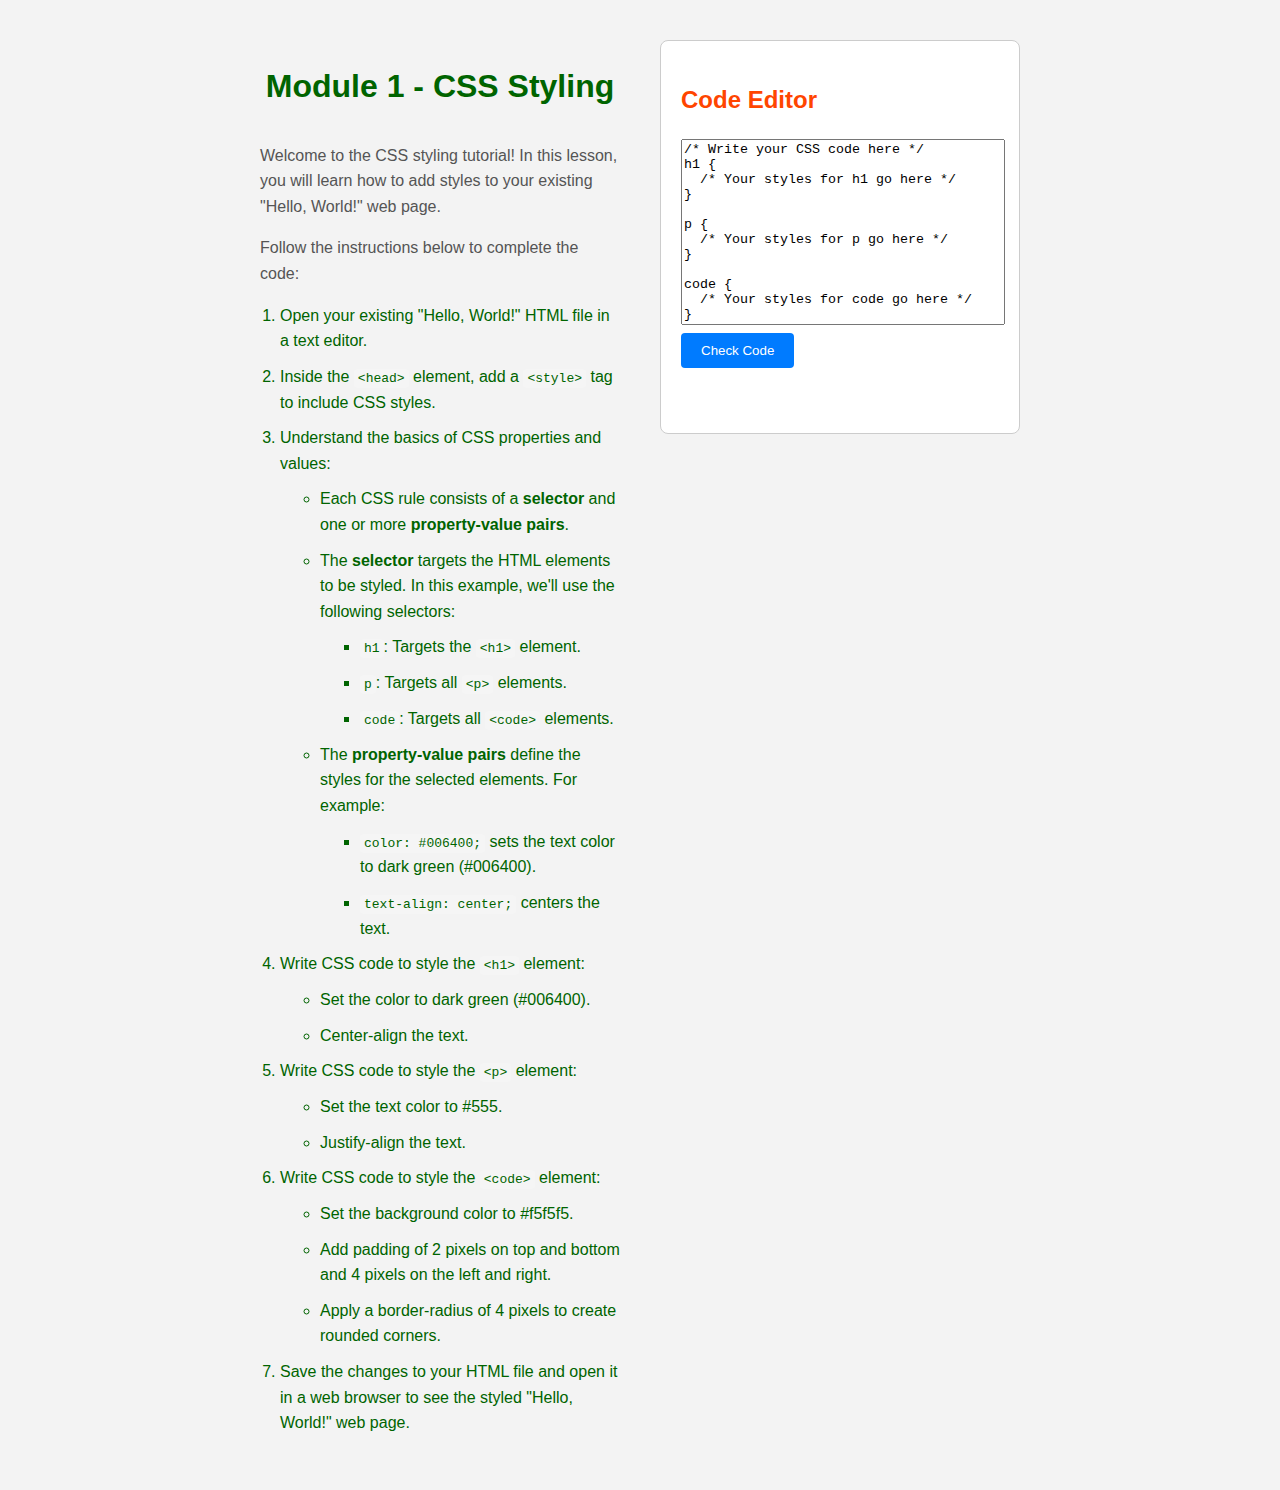
==== cssmodule1.html @ 3cfa12cb "Create cssmodule1.html" ====
<!DOCTYPE html>
<html>
<head>
   <title>HTML Introduction - CSS</title>
   <style>
       /* CSS styles for the body element */
       body {
           font-family: 'Arial', sans-serif;
           line-height: 1.6;
           max-width: 800px;
           margin: 0 auto;
           padding: 20px;
           background-color: #f3f3f3;
           color: #333;
       }

       /* CSS styles for the h1 element */
       h1 {
           color: #006400; /* Dark green */
           text-align: center; /* Centering the header */
           margin-bottom: 30px;
       }

       /* CSS styles for the h2 element */
       h2 {
           color: #ff4500; /* Orange-red */
       }

       /* CSS styles for the p element */
       p {
           color: #555;
       }

       /* CSS styles for the code element */
       code {
           background-color: #f5f5f5;
           padding: 2px 4px;
           border-radius: 4px;
       }

       /* CSS styles for the ordered list (ol) element */
       ol {
           padding-left: 20px;
       }

       /* CSS styles for the list items (li) */
       li {
           color: #006400; /* Dark green */
           margin-bottom: 10px;
       }

       /* CSS styles for the code container */
       .code-container {
           background-color: #ffffff;
           border: 1px solid #ccc;
           border-radius: 8px;
           padding: 20px;
       }

       /* CSS styles for the textarea element */
       textarea {
           width: 100%;
           resize: none;
           font-family: 'Courier New', monospace;
       }

       /* CSS styles for the button element */
       button {
           background-color: #007bff; /* Blue */
           color: #fff;
           border: none;
           padding: 10px 20px;
           border-radius: 4px;
           cursor: pointer;
       }

       /* CSS styles for the result div */
       #result {
           margin-top: 20px;
       }

       /* CSS styles for success messages */
       .success {
           color: #006400; /* Dark green */
       }

       /* CSS styles for error messages */
       .error {
           color: #ff4500; /* Orange-red */
       }

       /* Popup styles (You can keep them as they were) */
       .popup {
           position: relative;
           display: inline-block;
           cursor: pointer;
           -webkit-user-select: none;
           -moz-user-select: none;
           -ms-user-select: none;
           user-select: none;
       }

       .popup .popuptext {
           visibility: hidden;
           width: 160px;
           background-color: #555;
           color: #fff;
           text-align: center;
           border-radius: 6px;
           padding: 8px 0;
           position: absolute;
           z-index: 1;
           bottom: 125%;
           left: 50%;
           margin-left: -80px;
       }

       .popup .popuptext::after {
           content: "";
           position: absolute;
           top: 100%;
           left: 50%;
           margin-left: -5px;
           border-width: 5px;
           border-style: solid;
           border-color: #555 transparent transparent transparent;
       }

       .popup .show {
           visibility: visible;
           -webkit-animation: fadeIn 1s;
           animation: fadeIn 1s;
       }

       @-webkit-keyframes fadeIn {
           from { opacity: 0; } 
           to { opacity: 1; }
       }

       @keyframes fadeIn {
           from { opacity: 0; }
           to { opacity: 1; }
       }
   </style>
</head>
<body>
   <div style="display: flex;">
       <div style="width: 50%; padding: 20px;">
           <h1>Module 1 - CSS Styling</h1>
           <p>Welcome to the CSS styling tutorial! In this lesson, you will learn how to add styles to your existing "Hello, World!" web page.</p>
           <p>Follow the instructions below to complete the code:</p>
           <ol>
               <li>Open your existing "Hello, World!" HTML file in a text editor.</li>
               <li>Inside the <code>&lt;head&gt;</code> element, add a <code>&lt;style&gt;</code> tag to include CSS styles.</li>
               <li>Understand the basics of CSS properties and values:</li>
               <ul>
                   <li>Each CSS rule consists of a <b>selector</b> and one or more <b>property-value pairs</b>.</li>
                   <li>The <b>selector</b> targets the HTML elements to be styled. In this example, we'll use the following selectors:</li>
                   <ul>
                       <li><code>h1</code>: Targets the <code>&lt;h1&gt;</code> element.</li>
                       <li><code>p</code>: Targets all <code>&lt;p&gt;</code> elements.</li>
                       <li><code>code</code>: Targets all <code>&lt;code&gt;</code> elements.</li>
                   </ul>
                   <li>The <b>property-value pairs</b> define the styles for the selected elements. For example:</li>
                   <ul>
                       <li><code>color: #006400;</code> sets the text color to dark green (#006400).</li>
                       <li><code>text-align: center;</code> centers the text.</li>
                   </ul>
               </ul>
               <li>Write CSS code to style the <code>&lt;h1&gt;</code> element:</li>
               <ul>
                   <li>Set the color to dark green (#006400).</li>
                   <li>Center-align the text.</li>
               </ul>
               <li>Write CSS code to style the <code>&lt;p&gt;</code> element:</li>
               <ul>
                   <li>Set the text color to #555.</li>
                   <li>Justify-align the text.</li>
               </ul>
               <li>Write CSS code to style the <code>&lt;code&gt;</code> element:</li>
               <ul>
                   <li>Set the background color to #f5f5f5.</li>
                   <li>Add padding of 2 pixels on top and bottom and 4 pixels on the left and right.</li>
                   <li>Apply a border-radius of 4 pixels to create rounded corners.</li>
               </ul>
               <li>Save the changes to your HTML file and open it in a web browser to see the styled "Hello, World!" web page.</li>
           </ol>
       </div>
       <div style="width: 50%; padding: 20px;">
           <div class="code-container">
               <h2>Code Editor</h2>
               <textarea rows="12" cols="50" id="codeEditor">
/* Write your CSS code here */
h1 {
  /* Your styles for h1 go here */
}

p {
  /* Your styles for p go here */
}

code {
  /* Your styles for code go here */
}
               </textarea>
               <button onclick="checkCode()">Check Code</button>
               <div id="result"></div>
               <div class="popup">
                   <span class="popuptext" id="myPopup">
                       <button onclick="window.location.href = 'module4.html';">Next Module</button>
                   </span>
               </div>
           </div>
           <div id="hint"></div> <!-- Added the missing hintDiv -->
       </div>
   </div>

   <script>
       function checkCode() {
           const code = document.getElementById("codeEditor").value;
           const styleTag = document.createElement("style"); // Create a new style tag
           styleTag.innerHTML = code; // Apply the user's CSS code to the style tag

           // Remove any existing style tag
           const existingStyleTag = document.querySelector("style");
           if (existingStyleTag) {
               existingStyleTag.remove();
           }

           // Append the new style tag to the head element
           document.head.appendChild(styleTag);

           // Check if all expected styles are applied
           const h1 = document.querySelector("h1");
           const p = document.querySelector("p");
           const codeElement = document.querySelector("code");

           const h1Style = getComputedStyle(h1);
           const pStyle = getComputedStyle(p);
           const codeStyle = getComputedStyle(codeElement);

           const correctH1Style = "rgb(0, 102, 0)";
           const correctPStyle = "rgb(85, 85, 85)";
           const correctCodeStyle = "rgba(245, 245, 245, 0.6)";

           const resultDiv = document.getElementById("result");

           if (h1Style.color === correctH1Style &&
               h1Style.textAlign === "center" &&
               pStyle.color === correctPStyle &&
               pStyle.textAlign === "justify" &&
               codeStyle.backgroundColor === correctCodeStyle &&
               codeStyle.padding === "2px 4px" &&
               codeStyle.borderRadius === "4px"
           ) {
               resultDiv.innerHTML = "<p class='success'>Code is correct! You've completed the lesson.</p>";
               myFunction();
           } else {
               resultDiv.innerHTML = "<p class='error'>Code is incorrect. Please review the instructions and try again.</p>";
               showHint();
           }
       }

       function showHint() {
           const hintDiv = document.getElementById("hint");
           hintDiv.innerHTML = "<p class='hint'>Here's a hint: Check your CSS styles for the <code>&lt;h1&gt;</code>, <code>&lt;p&gt;</code>, and <code>&lt;code&gt;</code> elements. Make sure all the required CSS rules are included.</p>";
       }

       function myFunction() {
           var popup = document.getElementById("myPopup");
           popup.classList.toggle("show");
       }
   </script>
</body>
</html>
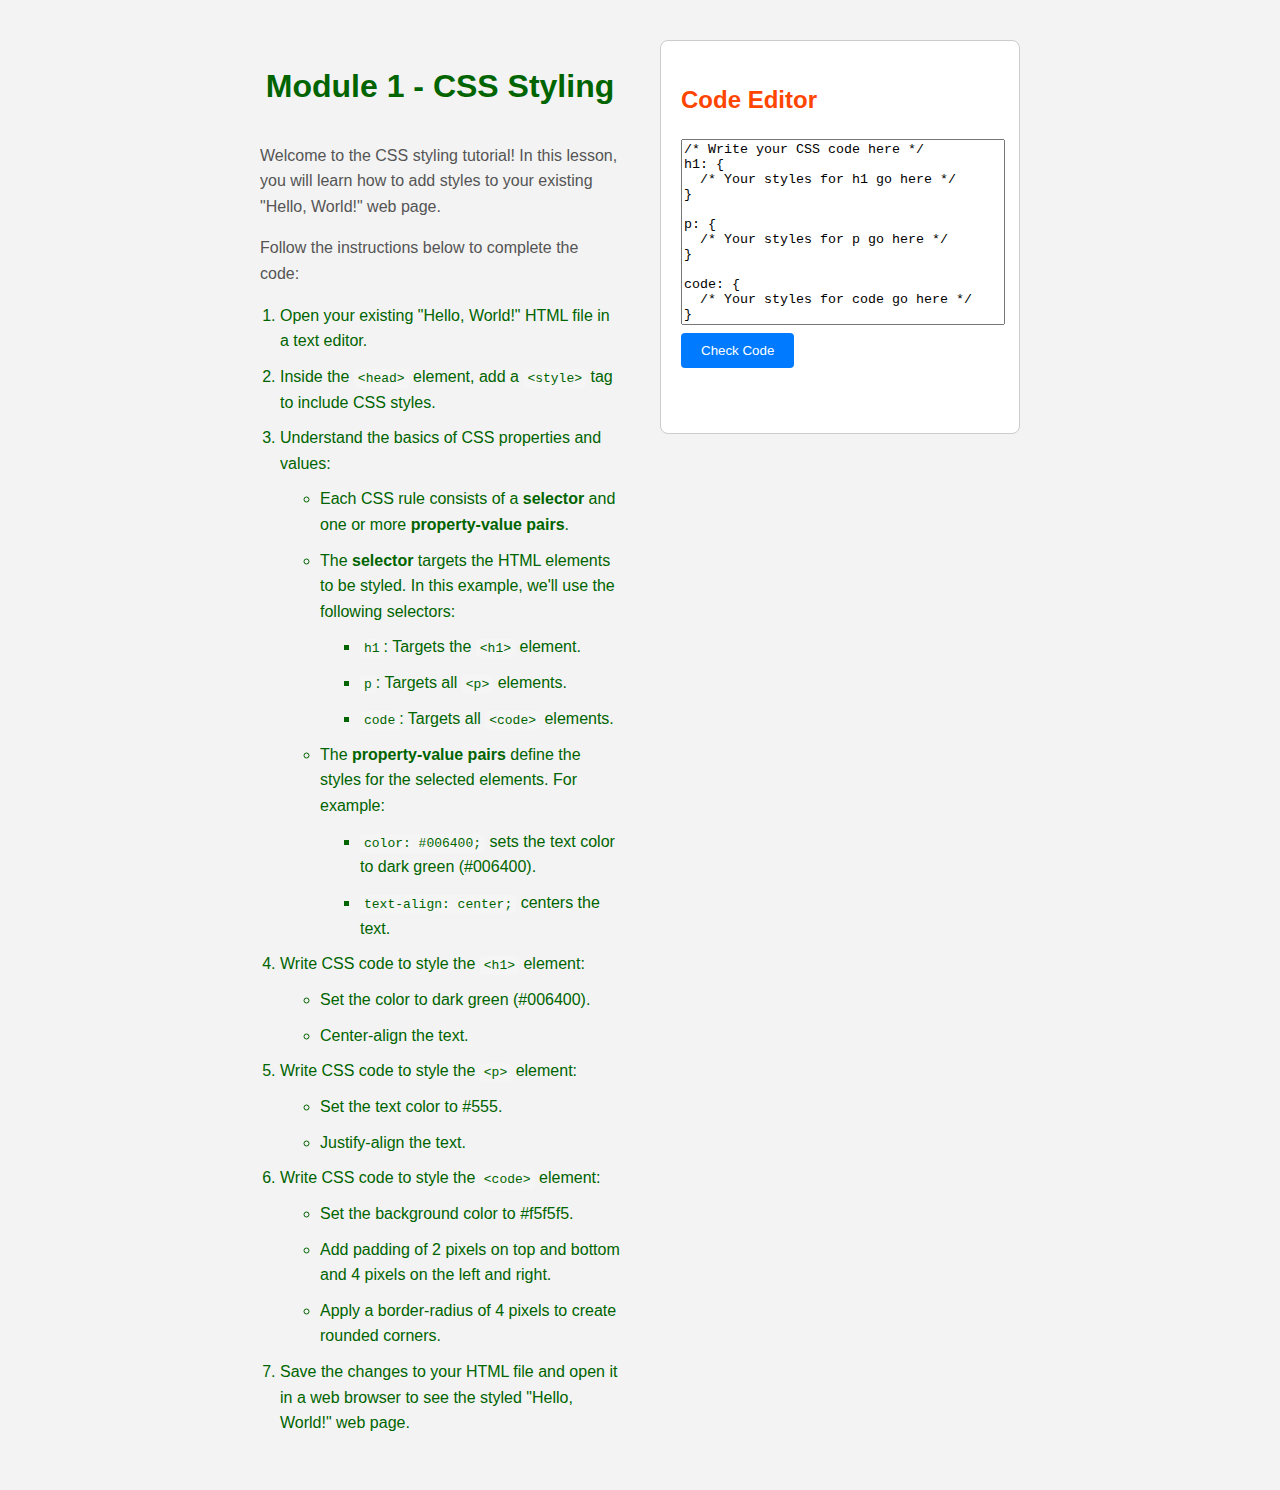
==== commit 1e2daad8: "Update cssmodule1.html" ====
--- a/cssmodule1.html
+++ b/cssmodule1.html
@@ -191,15 +191,15 @@
                <h2>Code Editor</h2>
                <textarea rows="12" cols="50" id="codeEditor">
 /* Write your CSS code here */
-h1 {
+h1: {
   /* Your styles for h1 go here */
 }
 
-p {
+p: {
   /* Your styles for p go here */
 }
 
-code {
+code: {
   /* Your styles for code go here */
 }
                </textarea>
@@ -216,21 +216,41 @@
    </div>
 
    <script>
+               // Original JavaScript code
+       function myFunction() {
+           var popup = document.getElementById("myPopup");
+           popup.classList.toggle("show");
+       }
+
+       // Improved JavaScript code to check user's code against expected styles
+       const expectedStyles = {
+           h1: {
+               color: "rgb(0, 102, 0)", // Dark green
+               textAlign: "center",
+           },
+           p: {
+               color: "rgb(85, 85, 85)", // #555
+               textAlign: "justify",
+           },
+           code: {
+               backgroundColor: "rgba(245, 245, 245, 0.6)", // #f5f5f5 with opacity 0.6
+               padding: "2px 4px",
+               borderRadius: "4px",
+           },
+       };
+
        function checkCode() {
            const code = document.getElementById("codeEditor").value;
-           const styleTag = document.createElement("style"); // Create a new style tag
-           styleTag.innerHTML = code; // Apply the user's CSS code to the style tag
-
-           // Remove any existing style tag
+           const styleTag = document.createElement("style");
+           styleTag.innerHTML = code;
+
            const existingStyleTag = document.querySelector("style");
            if (existingStyleTag) {
                existingStyleTag.remove();
            }
 
-           // Append the new style tag to the head element
            document.head.appendChild(styleTag);
 
-           // Check if all expected styles are applied
            const h1 = document.querySelector("h1");
            const p = document.querySelector("p");
            const codeElement = document.querySelector("code");
@@ -239,21 +259,16 @@
            const pStyle = getComputedStyle(p);
            const codeStyle = getComputedStyle(codeElement);
 
-           const correctH1Style = "rgb(0, 102, 0)";
-           const correctPStyle = "rgb(85, 85, 85)";
-           const correctCodeStyle = "rgba(245, 245, 245, 0.6)";
-
            const resultDiv = document.getElementById("result");
-
-           if (h1Style.color === correctH1Style &&
-               h1Style.textAlign === "center" &&
-               pStyle.color === correctPStyle &&
-               pStyle.textAlign === "justify" &&
-               codeStyle.backgroundColor === correctCodeStyle &&
-               codeStyle.padding === "2px 4px" &&
-               codeStyle.borderRadius === "4px"
+           const hintDiv = document.getElementById("hint");
+
+           if (
+               isStyleCorrect(h1Style, expectedStyles.h1) &&
+               isStyleCorrect(pStyle, expectedStyles.p) &&
+               isStyleCorrect(codeStyle, expectedStyles.code)
            ) {
                resultDiv.innerHTML = "<p class='success'>Code is correct! You've completed the lesson.</p>";
+               hintDiv.innerHTML = ""; // Clear the hint if the code is correct.
                myFunction();
            } else {
                resultDiv.innerHTML = "<p class='error'>Code is incorrect. Please review the instructions and try again.</p>";
@@ -261,15 +276,19 @@
            }
        }
 
+       function isStyleCorrect(computedStyle, expectedStyle) {
+           for (const property in expectedStyle) {
+               if (computedStyle[property] !== expectedStyle[property]) {
+                   return false;
+               }
+           }
+           return true;
+       }
+
        function showHint() {
            const hintDiv = document.getElementById("hint");
            hintDiv.innerHTML = "<p class='hint'>Here's a hint: Check your CSS styles for the <code>&lt;h1&gt;</code>, <code>&lt;p&gt;</code>, and <code>&lt;code&gt;</code> elements. Make sure all the required CSS rules are included.</p>";
        }
-
-       function myFunction() {
-           var popup = document.getElementById("myPopup");
-           popup.classList.toggle("show");
-       }
    </script>
 </body>
 </html>
